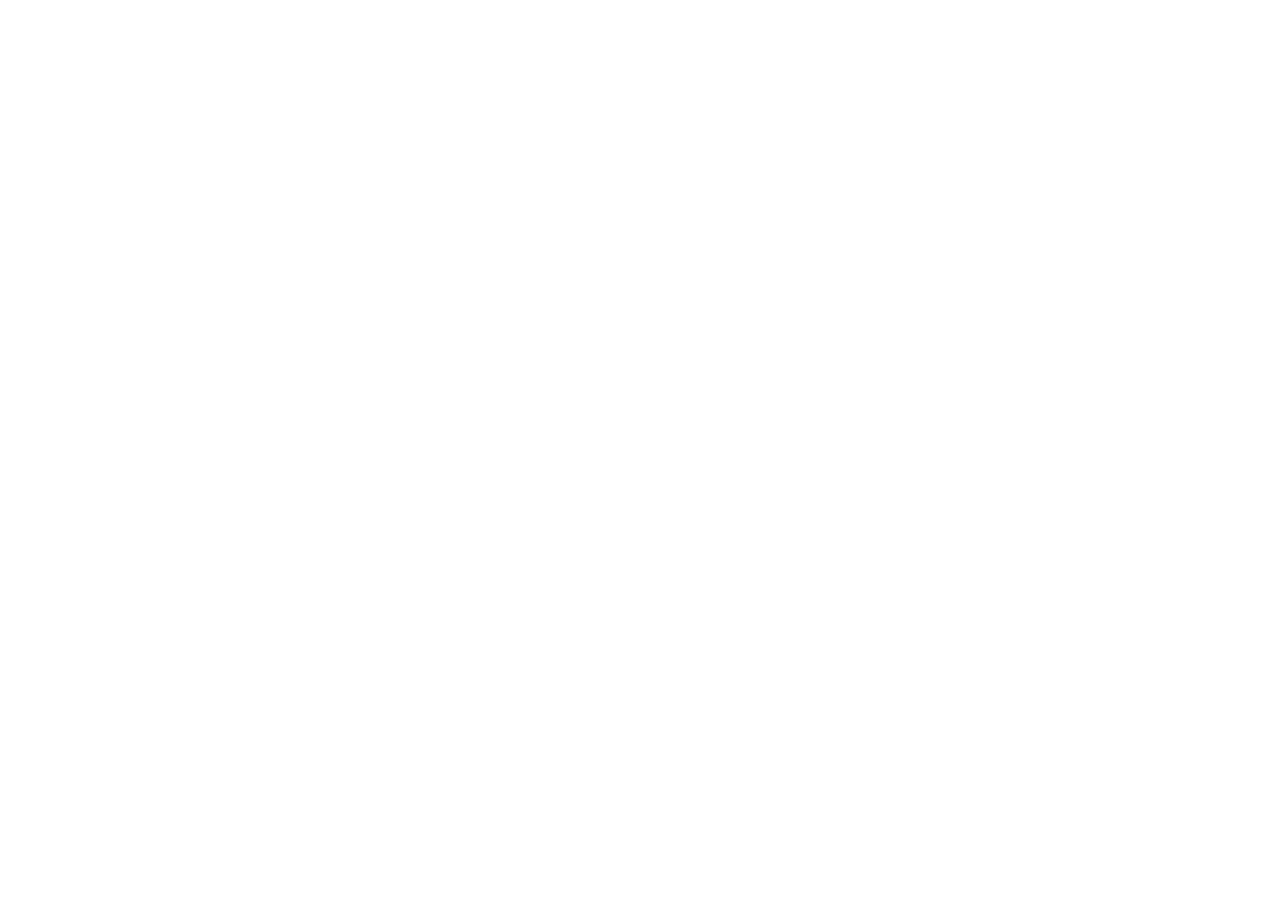
==== cityimages.html @ 826e7ce4 "Added header and Navigation" ====
<!DOCTYPE html>
<html lang="en">
<head>
  <meta charset="UTF-8">
  <meta http-equiv="X-UA-Compatible" content="IE=edge">
  <meta name="viewport" content="width=device-width, initial-scale=1.0">
  <title>Document</title>
</head>
<body>
  
</body>
</html>
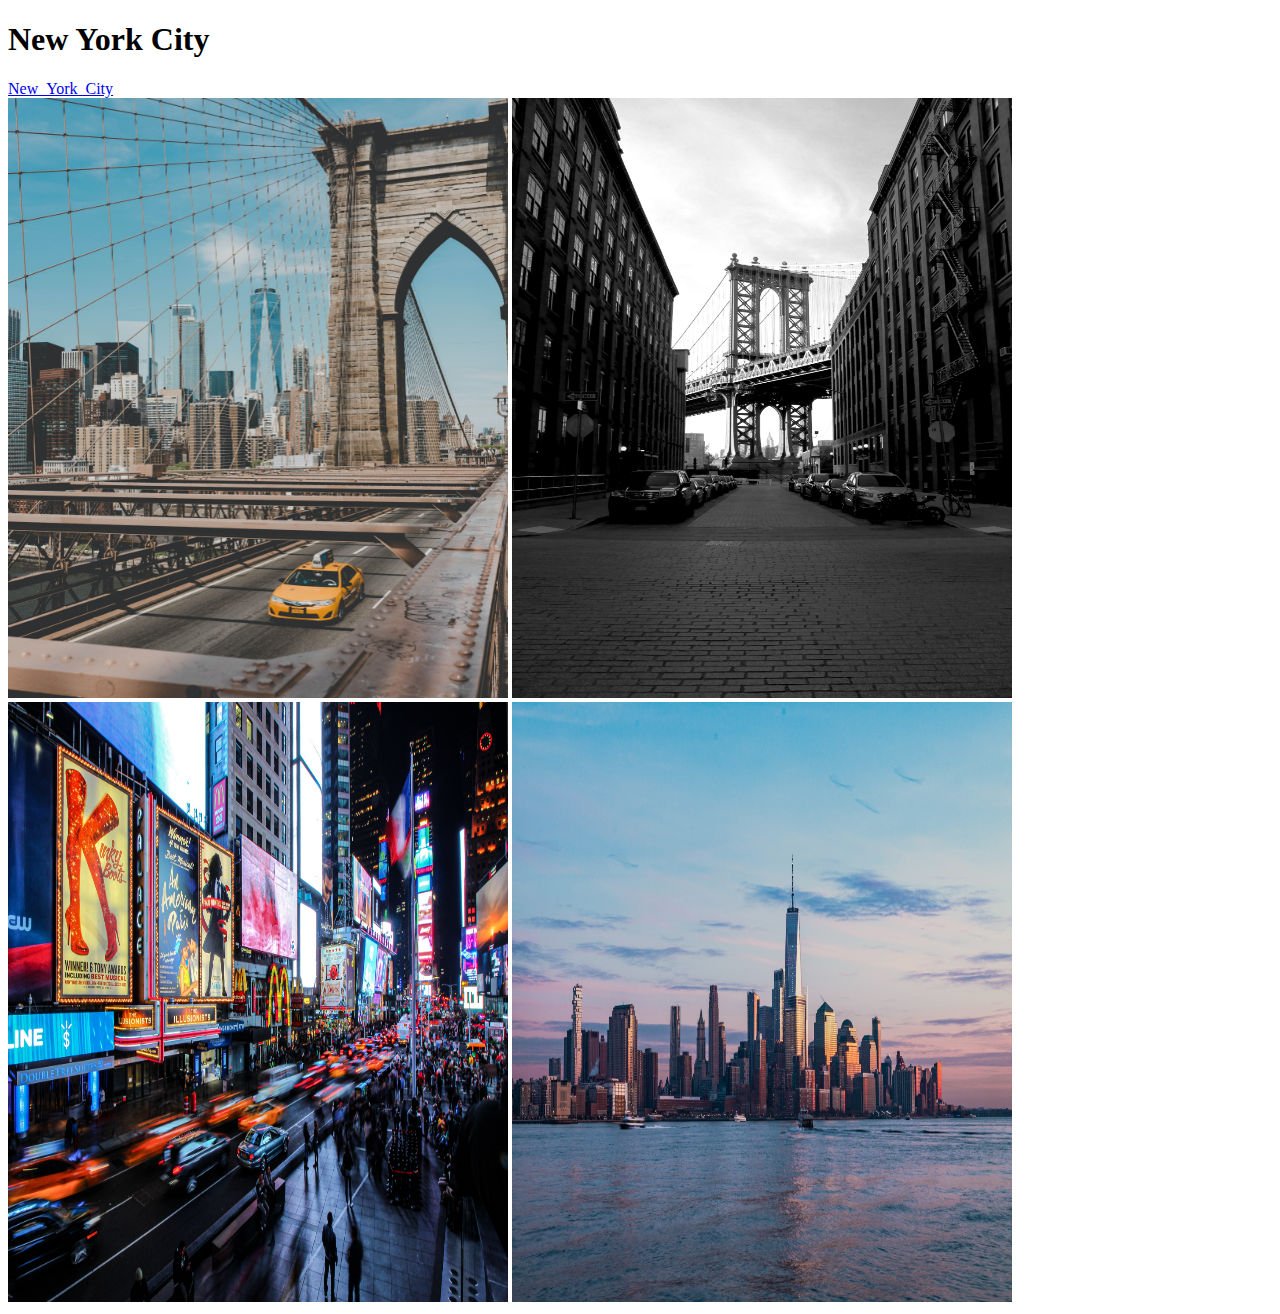
==== commit 681d36b8: "Flushed out cityimages page" ====
--- a/cityimages.html
+++ b/cityimages.html
@@ -4,9 +4,21 @@
   <meta charset="UTF-8">
   <meta http-equiv="X-UA-Compatible" content="IE=edge">
   <meta name="viewport" content="width=device-width, initial-scale=1.0">
-  <title>Document</title>
+  <title>NYC Images</title>
 </head>
 <body>
-  
+
+  <header>
+    <h1>New York City</h1>
+  </header>
+
+  <nav>
+    <a href="https://en.wikipedia.org/wiki/New_York_City"> New_York_City</a>
+  </nav> 
+
+  <img src="image/clay-banks-1KPfcPdbWFM-unsplash.jpg" width="500" height="600">
+  <img src="image/leonardo-burgos-_OYIxRbFBNw-unsplash.jpg" width="500" height="600">
+  <img src="image/florian-wehde-iVW7mZPwd4g-unsplash.jpg" width="500" height="600">
+  <img src="image/mike-c-valdivia-kZokA2VTKn4-unsplash.jpg" width="500" height="600">
 </body>
 </html>